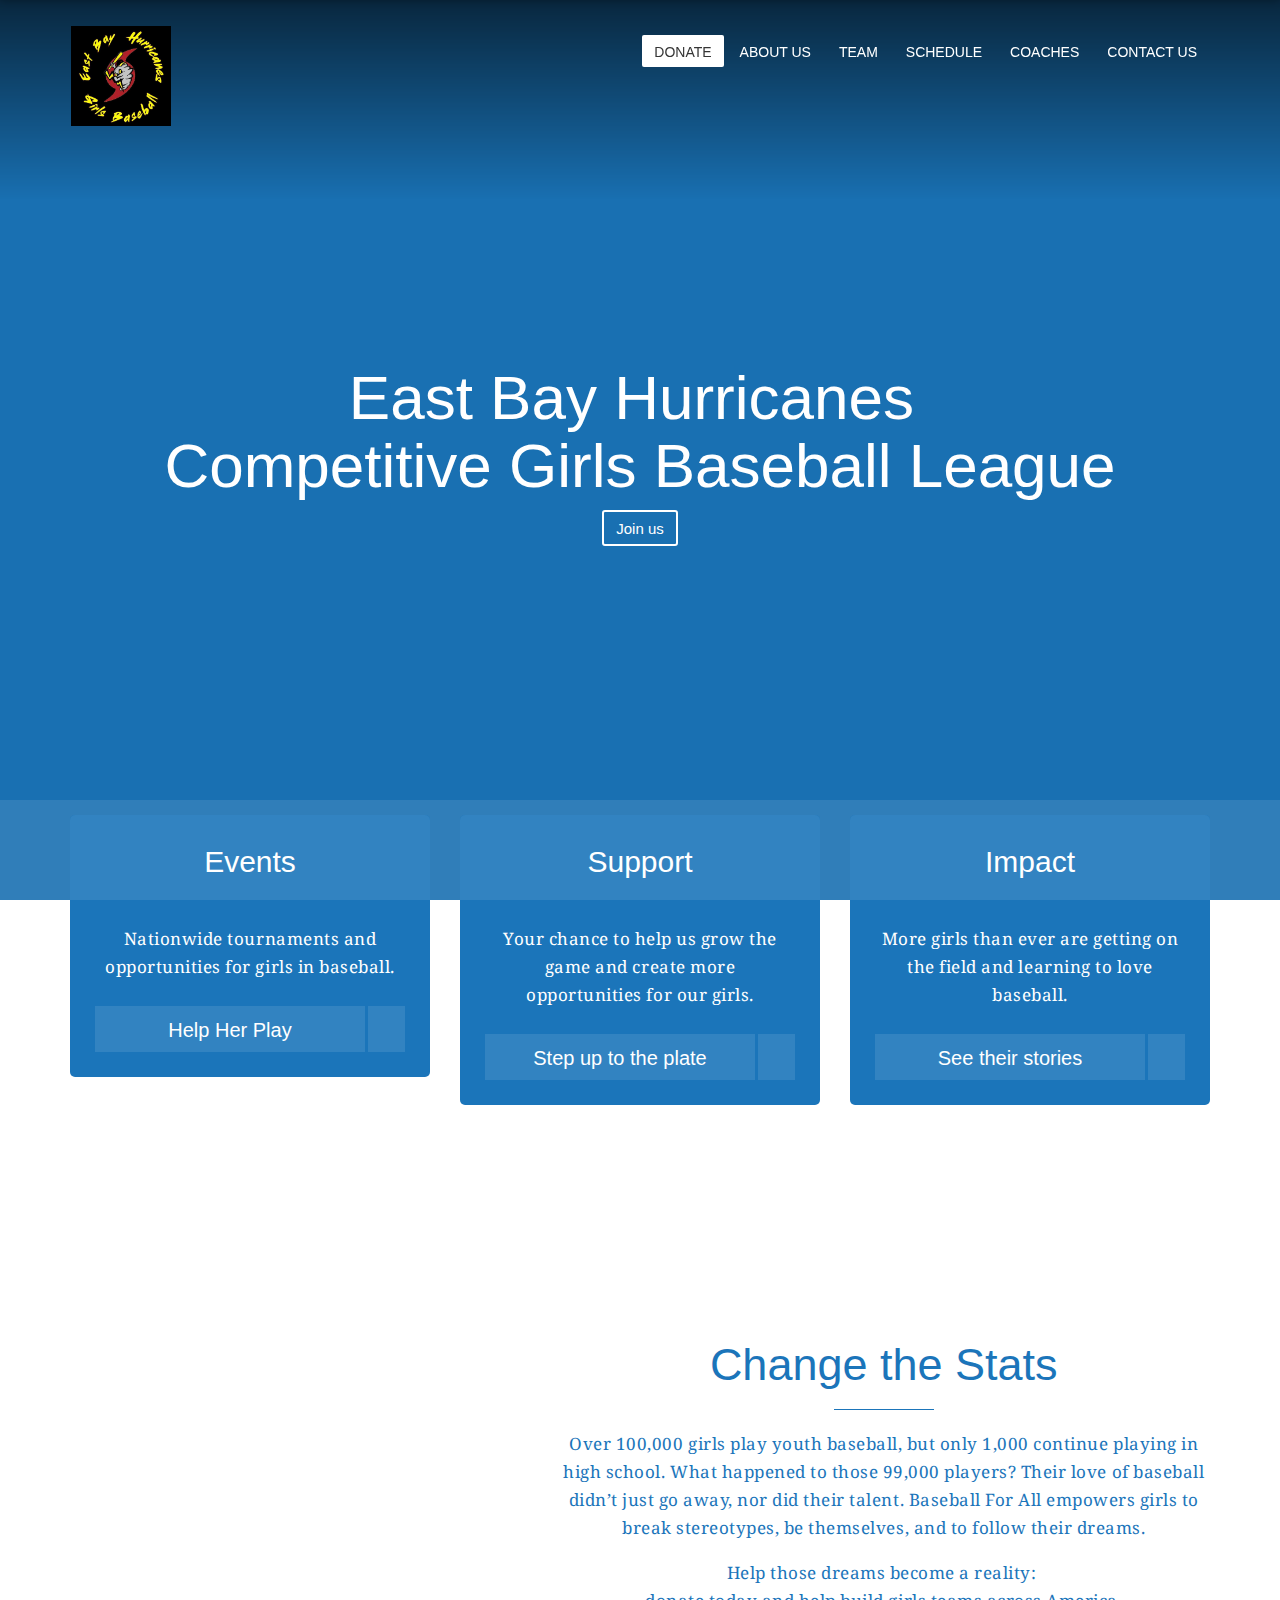
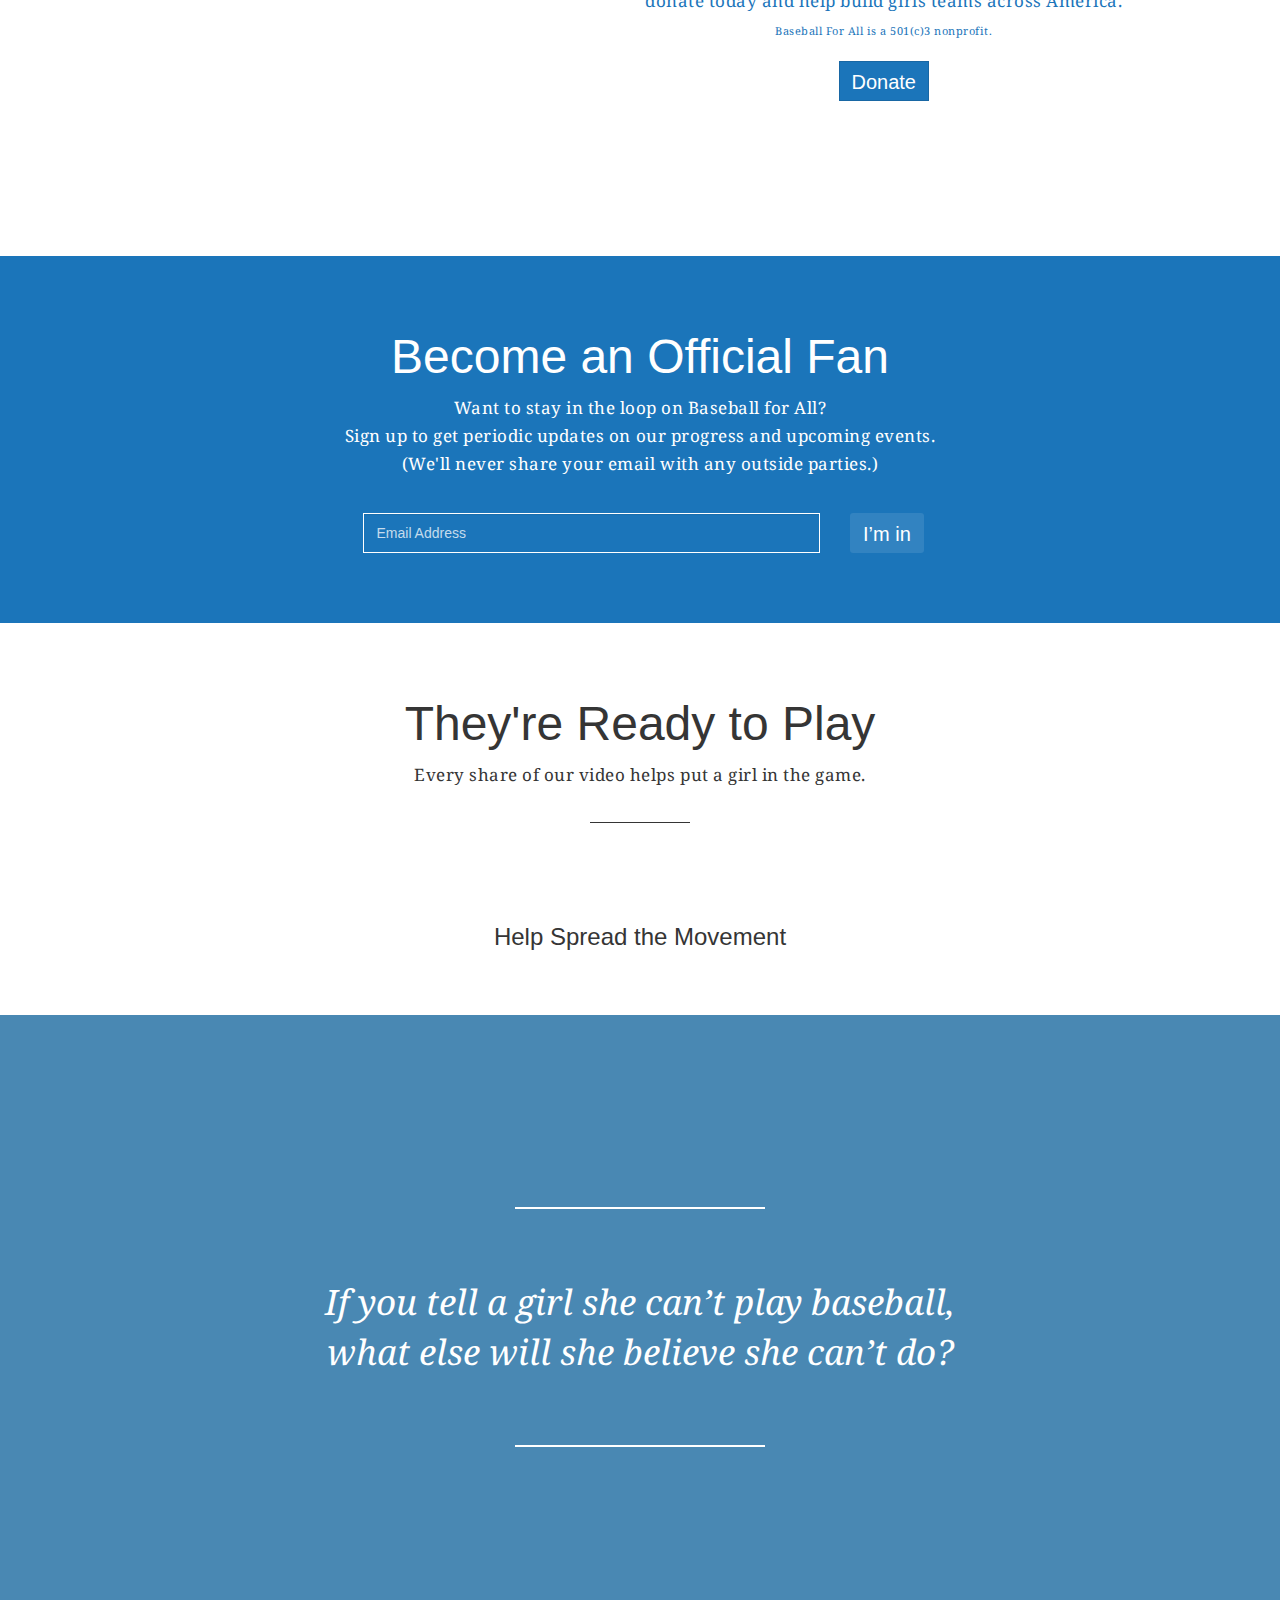
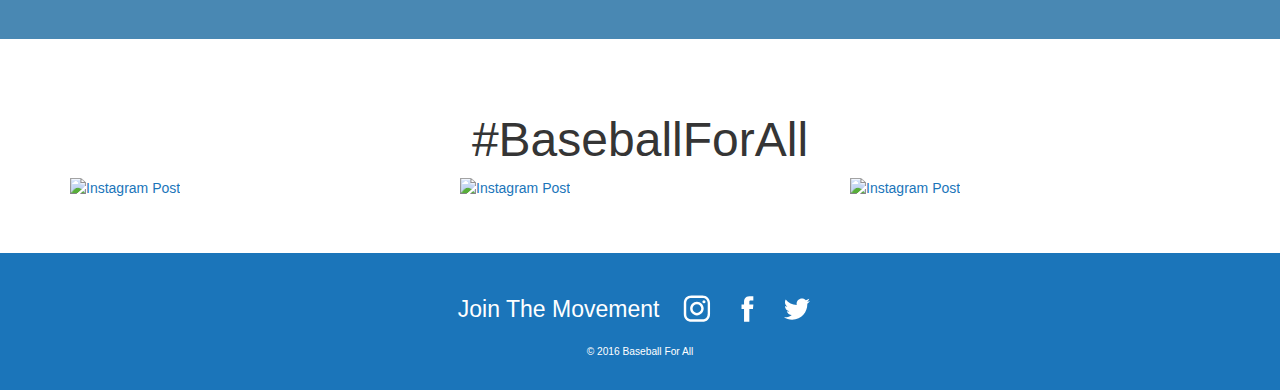
==== index.html @ d149d966 "initial commit" ====
<!doctype html>

<html class="no-js" lang="">
  <head>
    <meta charset="utf-8"><meta name="description" content=""><meta name="viewport" content="width=device-width,initial-scale=1"><title>Baseball For All</title><link rel="apple-touch-icon" href="apple-touch-icon.png"><!-- Place favicon.ico in the root directory -->
    <link href="https://fonts.googleapis.com/css?family=Noto+Serif:400,400i" rel="stylesheet">
    <link rel="stylesheet" href="styles/vendor.css">
    <link rel="stylesheet" href="styles/main.css"><script src="scripts/vendor/modernizr.js"></script><!--[if lt IE 10]>
      <link rel="stylesheet" href="/scripts/placeholder_polyfill.min.css">
      <script src="/scripts/placeholder_polyfill.jquery.min.combo.js" charset="utf-8"></script>
      <style>.hitter::before { top: 0; height: 100%; }
    -->
  </head>
  <body><!-- Mobile Overlay Menu -->
    <input type="checkbox" id="op">
    <div class="overlay overlay-hugeinc">
      <label for="op"></label>
      <nav>
        <ul>
          <li class="standout">
            <a class="btn-white" href="https://www.baseballforall.com/donation">Donate</a></li>
            <li>
              <!-- <a href="#">About Us</a> -->
              <!-- <ul> -->
                <!-- <li><a href="https://www.baseballforall.com/our-impact">Team</a></li> -->
                <!-- <li><a href="https://www.baseballforall.com/our-mission">Mission</a></li> -->
                <!-- <li><a href="#">Schedule</a><ul> -->
                    <!-- <li><a href="https://www.baseballforall.com/blog">Coaches</a></li> -->
                    <!-- <li><a href="#">Contact Us</a><ul><li><a href="https://www.baseballforall.com/media-requests">Media Requests</a></li> -->
                      <li><a href="https://www.baseballforall.com/contact-us">Contact</a></li>
              </ul>
      </nav>
    </div><!-- Fixed position menu on larger screens -->
                      <div class="header fixed">
                        <div class="container-fluid">
                          <nav class="navbar navbar-default"><!-- Brand and toggle get grouped for better mobile display -->
                            <div class="navbar-header"><div class="lower navbar-toggle collapsed"><label for="op"><span class="sr-only">Toggle navigation</span>
                              <span class="icon-bar"></span>
                              <span class="icon-bar"></span>
                              <span class="icon-bar"></span></label></div>
                              <a class="logo" href="/"><img src="./images/logo.jpg" alt="Baseball For All"></a></div><!-- Collect the nav links, forms, and other content for toggling -->
                              <!-- <div class="collapse navbar-collapse" id="navbar-collapse"> -->
                                <ul class="nav navbar-nav navbar-right">
                                  <!-- <li class="standout"><a class="btn-white" href="https://www.baseballforall.com/donation">Donate</a></li> -->
                                  <li><a href="#">About Us</a><ul>
                                    <li><a href="#">Team</a><ul>
                                        <li><a href="https://www.baseballforall.com/blog">Schedule</a></li>
                                        <li><a href="https://www.baseballforall.com/blog">Coaches</a></li>
                                        <li><a href="#">Contact Us</a>
                                    </li>
                              </div><!-- /.navbar-collapse --></nav></div></div><div class="header"><div class="container-fluid"><nav class="navbar navbar-default">
                                            <!-- Brand and toggle get grouped for better mobile display -->
                                            <div class="navbar-header"><div class="lower navbar-toggle collapsed"><label for="op"><span class="sr-only">Toggle navigation</span> <span class="icon-bar"></span> <span class="icon-bar"></span> <span class="icon-bar"></span></label></div><a class="logo" href="/">
                                              <img src="./images/logo.jpg" alt="Baseball For All"></a></div>
                                              <!-- Collect the nav links, forms, and other content for toggling -->
                                              <div class="collapse navbar-collapse" id="navbar-collapse">
                                                <ul class="nav navbar-nav navbar-right">
                                                  <li class="standout"><a class="btn-white" href="https://www.baseballforall.com/donation">Donate</a></li>
                                                  <li><a href="#">About Us</a>
                                                    <li><a href="https://www.baseballforall.com/our-impact">Team</a></li>
                                                        <li><a href="https://www.baseballforall.com/blog">Schedule</a></li>
                                                        <li><a href="https://www.baseballforall.com/blog">Coaches</a></li>
                                                        <li><a href="#">Contact Us</a>
                                                          </li>
                                                        </div><!-- /.navbar-collapse --></nav></div></div>
                                                          <div class="hero"><div class="video-bg"><div class="text-container"><div class="text"><h1>East Bay Hurricanes &#8203;<br>Competitive Girls Baseball League</h1>
                                                            <p><a href="https://www.youtube.com/watch?v=Lk8o69ht9t8" class="btn btn-outline popup-yt">Join us</i></a></p></div></div><div class="video-backdrop"></div>
                                                            <video class="bg-video" preload="metadata" loop autoplay muted>
                                                              <!-- <source src="videos/bbfa-bg.webm" type="video/webm">
                                                              <source src="videos/bbfa-bg.ogg" type="video/ogg"> -->
                                                              <source src="videos/Hurricanes1.mp4" type="video/mp4">
                                                              </video>
                                                            </div></div><div class="blueboxes"><div class="container-fluid"><div class="row text-center"><div class="col-sm-4"><div class="box"><h2>Events</h2><p class="serif">Nationwide tournaments and opportunities for girls in baseball.</p><p><a href="https://www.baseballforall.com/events" class="btn-separated"><span class="text">Help Her Play</span><span class="glyphicon glyphicon-menu-right"></span></a></p></div></div><div class="col-sm-4"><div class="box"><h2>Support</h2><p class="serif">Your chance to help us grow the game and create more opportunities for our girls.</p><p><a href="https://www.baseballforall.com/donation" class="btn-separated"><span class="text">Step up to the plate</span><span class="glyphicon glyphicon-menu-right"></span></a></p></div></div><div class="col-sm-4"><div class="box"><h2>Impact</h2><p class="serif">More girls than ever are getting on the field and learning to love baseball.</p><p><a href="https://www.baseballforall.com/our-impact" class="btn-separated"><span class="text">See their stories</span><span class="glyphicon glyphicon-menu-right"></span></a></p></div></div></div></div></div><div class="hitter"><div class="container-fluid"><div class="row"><div class="col-md-7 col-md-offset-5 col-sm-6 col-sm-offset-6"><h2 class="text-center">Change the Stats</h2><hr class="brand-primary"></div></div><div class="row"><div class="col-md-7 col-md-offset-5 col-sm-6 col-sm-offset-6"><p class="serif">Over 100,000 girls play youth baseball, but only 1,000 continue playing in high school. What happened to those 99,000 players? Their love of baseball didn&rsquo;t just go away, nor did their talent. Baseball For All empowers girls to break stereotypes, be themselves, and to follow their&nbsp;dreams.</p><p class="serif">Help those dreams become a reality: &#8203;<br class="hide-for-small">donate today and help build girls teams across&nbsp;America.<br><small>Baseball For All is a 501(c)3 nonprofit.</small></p><p class="text-center"><a href="https://www.baseballforall.com/donation" class="btn btn-primary">Donate</a></p></div></div></div></div><div class="blue-section"><div class="container-fluid"><div class="row"><div class="col-sm-10 text-center col-sm-offset-1"><h2>Become an Official&nbsp;Fan</h2><p class="serif">Want to stay in the loop on Baseball&nbsp;for&nbsp;All?<br>Sign up to get periodic updates on our progress and upcoming events.<br>(We'll never share your email with any outside&nbsp;parties.)</p></div></div><form action="https://hooks.zapier.com/hooks/catch/180982/68pdn4/"><div class="form to-hide"><div class="row"><div class="col-sm-5 col-sm-offset-3 col-xs-8"><div class="form-group"><!-- <label for="email">Email</label> --> <input required class="form-control" type="email" name="email" placeholder="Email Address"></div></div><div class="col-sm-2 col-xs-4"><div class="form-group"><button type="submit" class="btn btn-large btn-secondary">I&rsquo;m in</button></div></div></div></div><div class="submit-message"><p>Thank you for joining our community! As a nonprofit grassroots organization, we depend on people like you to help our&nbsp;movement&nbsp;grow.</p></div></form></div></div><div class="section text-center video-section"><div class="container-fluid"><div class="row"><div class="col-md-12"><h2>They're Ready &#8203;<br class="show-for-small">to Play</h2><p class="serif">Every share of our video helps put a girl in the game.</p><hr class="mb"><a href="#" class="vid-img"><img src="./images/video-placeholder.jpg" alt=""> <span class="glyphicon glyphicon-play-circle"></span></a><div class="embed-container"></div><div class="share"><div>Help Spread the Movement</div><!-- Go to www.addthis.com/dashboard to customize your tools --><div class="addthis_inline_share_toolbox" data-url="https://www.youtube.com/watch?v=pEl8HCZgmtk&modestbranding=1&rel=0&showinfo=0" data-title="Change the stats for girls in baseball with Baseball For All" data-description="If you tell a girl she can't play baseball, what else will she believe she can't do?"></div></div></div></div></div></div><div class="section girls"><div class="image"></div><div class="overlay"></div><div class="content"><blockquote>If you tell a girl she can&rsquo;t play baseball, what else will she believe she can&rsquo;t do?</blockquote></div></div><div class="section feed"><div class="container-fluid"><h2 class="text-center">#BaseballForAll</h2><div class="row"><div class="col-sm-4"><a href="https://www.instagram.com/p/BLtFtCOjziC/?taken-by=baseballforall" rel="nofollow" target="_blank"><img src="./images/instagram1.jpg" alt="Instagram Post"></a></div><div class="col-sm-4"><a href="https://www.instagram.com/p/BLtFIycjHgE/?taken-by=baseballforall" rel="nofollow" target="_blank"><img src="./images/instagram2.jpg" alt="Instagram Post"></a></div><div class="col-sm-4"><a href="https://www.instagram.com/p/BLtGK94DT_j/?taken-by=baseballforall" rel="nofollow" target="_blank"><img src="./images/instagram3.jpg" alt="Instagram Post"></a></div></div></div></div><div class="footer text-center"><div class="container-fluid"><div class="flex"><p>Join The Movement &nbsp;</p><div class="social-icons"><a href="https://www.instagram.com/baseballforall/" rel="nofollow" target="_blank"><svg height="56.7px" id="Layer_1" style="enable-background:new 0 0 56.7 56.7;" version="1.1" viewBox="0 0 56.7 56.7" width="56.7px" xml:space="preserve" xmlns="https://www.w3.org/2000/svg" xmlns:xlink="https://www.w3.org/1999/xlink"><g><path d="M28.2,16.7c-7,0-12.8,5.7-12.8,12.8s5.7,12.8,12.8,12.8S41,36.5,41,29.5S35.2,16.7,28.2,16.7z M28.2,37.7   c-4.5,0-8.2-3.7-8.2-8.2s3.7-8.2,8.2-8.2s8.2,3.7,8.2,8.2S32.7,37.7,28.2,37.7z"/><circle cx="41.5" cy="16.4" r="2.9"/><path d="M49,8.9c-2.6-2.7-6.3-4.1-10.5-4.1H17.9c-8.7,0-14.5,5.8-14.5,14.5v20.5c0,4.3,1.4,8,4.2,10.7c2.7,2.6,6.3,3.9,10.4,3.9   h20.4c4.3,0,7.9-1.4,10.5-3.9c2.7-2.6,4.1-6.3,4.1-10.6V19.3C53,15.1,51.6,11.5,49,8.9z M48.4,39.9c0,3.1-0.9,5.6-2.7,7.3   c-1.8,1.7-4.3,2.6-7.3,2.6H18c-3,0-5.5-0.9-7.3-2.6C8.9,45.4,8,42.9,8,39.8V19.3c0-3,0.9-5.5,2.7-7.3c1.7-1.7,4.3-2.6,7.3-2.6h20.6   c3,0,5.5,0.9,7.3,2.7c1.7,1.8,2.7,4.3,2.7,7.2V39.9z"/></g></svg></a><a href="https://www.facebook.com/baseballforall" rel="nofollow" target="_blank"><svg enable-background="new 0 0 56.693 56.693" height="56.693px" id="Layer_1" version="1.1" viewBox="0 0 56.693 56.693" width="56.693px" xml:space="preserve" xmlns="https://www.w3.org/2000/svg" xmlns:xlink="https://www.w3.org/1999/xlink"><path d="M40.43,21.739h-7.645v-5.014c0-1.883,1.248-2.322,2.127-2.322c0.877,0,5.395,0,5.395,0V6.125l-7.43-0.029  c-8.248,0-10.125,6.174-10.125,10.125v5.518h-4.77v8.53h4.77c0,10.947,0,24.137,0,24.137h10.033c0,0,0-13.32,0-24.137h6.77  L40.43,21.739z"/></svg></a><a href="https://twitter.com/baseballfor_all" rel="nofollow" target="_blank"><svg enable-background="new 0 0 56.693 56.693" height="56.693px" id="Layer_1" version="1.1" viewBox="0 0 56.693 56.693" width="56.693px" xml:space="preserve" xmlns="https://www.w3.org/2000/svg" xmlns:xlink="https://www.w3.org/1999/xlink"><path d="M52.837,15.065c-1.811,0.805-3.76,1.348-5.805,1.591c2.088-1.25,3.689-3.23,4.444-5.592c-1.953,1.159-4.115,2-6.418,2.454  c-1.843-1.964-4.47-3.192-7.377-3.192c-5.581,0-10.106,4.525-10.106,10.107c0,0.791,0.089,1.562,0.262,2.303  c-8.4-0.422-15.848-4.445-20.833-10.56c-0.87,1.492-1.368,3.228-1.368,5.082c0,3.506,1.784,6.6,4.496,8.412  c-1.656-0.053-3.215-0.508-4.578-1.265c-0.001,0.042-0.001,0.085-0.001,0.128c0,4.896,3.484,8.98,8.108,9.91  c-0.848,0.23-1.741,0.354-2.663,0.354c-0.652,0-1.285-0.063-1.902-0.182c1.287,4.015,5.019,6.938,9.441,7.019  c-3.459,2.711-7.816,4.327-12.552,4.327c-0.815,0-1.62-0.048-2.411-0.142c4.474,2.869,9.786,4.541,15.493,4.541  c18.591,0,28.756-15.4,28.756-28.756c0-0.438-0.009-0.875-0.028-1.309C49.769,18.873,51.483,17.092,52.837,15.065z"/></svg></a></div></div><p><small>&copy; 2016 Baseball For All</small></p></div></div><!-- Google Analytics --><script>(function(b,o,i,l,e,r){b.GoogleAnalyticsObject=l;b[l]||(b[l]= -->
      function(){(b[l].q=b[l].q||[]).push(arguments)});b[l].l=+new Date;
      e=o.createElement(i);r=o.getElementsByTagName(i)[0];
      e.src='https://www.google-analytics.com/analytics.js';
      r.parentNode.insertBefore(e,r)}(window,document,'script','ga'));
      ga('create','UA-85134843-1');ga('send','pageview');</script>
      <script src="scripts/vendor.js"></script>
      <script src="scripts/plugins.js"></script>
      <script src="scripts/main.js"></script>
      <!-- Go to www.addthis.com/dashboard to customize your tools -->
      <script type="text/javascript" src="//s7.addthis.com/js/300/addthis_widget.js#pubid=ra-57f2a106e2cdba93"></script>
    </body>
  </html>
---- styles/vendor.css ----
.mfp-bg{z-index:1042;overflow:hidden;background:#0b0b0b;opacity:.8}.mfp-bg,.mfp-wrap{top:0;left:0;width:100%;height:100%;position:fixed}.mfp-wrap{z-index:1043;outline:none!important;-webkit-backface-visibility:hidden}.mfp-container{text-align:center;position:absolute;width:100%;height:100%;left:0;top:0;padding:0 8px;box-sizing:border-box}.mfp-container:before{content:"";display:inline-block;height:100%;vertical-align:middle}.mfp-align-top .mfp-container:before{display:none}.mfp-content{position:relative;display:inline-block;vertical-align:middle;margin:0 auto;text-align:left;z-index:1045}.mfp-ajax-holder .mfp-content,.mfp-inline-holder .mfp-content{width:100%;cursor:auto}.mfp-ajax-cur{cursor:progress}.mfp-zoom-out-cur,.mfp-zoom-out-cur .mfp-image-holder .mfp-close{cursor:-moz-zoom-out;cursor:-webkit-zoom-out;cursor:zoom-out}.mfp-zoom{cursor:pointer;cursor:-webkit-zoom-in;cursor:-moz-zoom-in;cursor:zoom-in}.mfp-auto-cursor .mfp-content{cursor:auto}.mfp-arrow,.mfp-close,.mfp-counter,.mfp-preloader{-webkit-user-select:none;-moz-user-select:none;user-select:none}.mfp-loading.mfp-figure{display:none}.mfp-hide{display:none!important}.mfp-preloader{color:#ccc;position:absolute;top:50%;width:auto;text-align:center;margin-top:-.8em;left:8px;right:8px;z-index:1044}.mfp-preloader a{color:#ccc}.mfp-preloader a:hover{color:#fff}.mfp-s-error .mfp-content,.mfp-s-ready .mfp-preloader{display:none}button.mfp-arrow,button.mfp-close{overflow:visible;cursor:pointer;background:transparent;border:0;-webkit-appearance:none;display:block;outline:none;padding:0;z-index:1046;box-shadow:none;touch-action:manipulation}button::-moz-focus-inner{padding:0;border:0}.mfp-close{width:44px;height:44px;line-height:44px;position:absolute;right:0;top:0;text-decoration:none;text-align:center;opacity:.65;padding:0 0 18px 10px;color:#fff;font-style:normal;font-size:28px;font-family:Arial,Baskerville,monospace}.mfp-close:focus,.mfp-close:hover{opacity:1}.mfp-close:active{top:1px}.mfp-close-btn-in .mfp-close{color:#333}.mfp-iframe-holder .mfp-close,.mfp-image-holder .mfp-close{color:#fff;right:-6px;text-align:right;padding-right:6px;width:100%}.mfp-counter{position:absolute;top:0;right:0;color:#ccc;font-size:12px;line-height:18px;white-space:nowrap}.mfp-arrow{position:absolute;opacity:.65;margin:0;top:50%;margin-top:-55px;padding:0;width:90px;height:110px;-webkit-tap-highlight-color:transparent}.mfp-arrow:active{margin-top:-54px}.mfp-arrow:focus,.mfp-arrow:hover{opacity:1}.mfp-arrow:after,.mfp-arrow:before{content:"";display:block;width:0;height:0;position:absolute;left:0;top:0;margin-top:35px;margin-left:35px;border:medium inset transparent}.mfp-arrow:after{border-top-width:13px;border-bottom-width:13px;top:8px}.mfp-arrow:before{border-top-width:21px;border-bottom-width:21px;opacity:.7}.mfp-arrow-left{left:0}.mfp-arrow-left:after{border-right:17px solid #fff;margin-left:31px}.mfp-arrow-left:before{margin-left:25px;border-right:27px solid #3f3f3f}.mfp-arrow-right{right:0}.mfp-arrow-right:after{border-left:17px solid #fff;margin-left:39px}.mfp-arrow-right:before{border-left:27px solid #3f3f3f}.mfp-iframe-holder{padding-top:40px;padding-bottom:40px}.mfp-iframe-holder .mfp-content{line-height:0;width:100%;max-width:900px}.mfp-iframe-holder .mfp-close{top:-40px}.mfp-iframe-scaler{width:100%;height:0;overflow:hidden;padding-top:56.25%}.mfp-iframe-scaler iframe{position:absolute;display:block;top:0;left:0;width:100%;height:100%;box-shadow:0 0 8px rgba(0,0,0,.6);background:#000}img.mfp-img{width:auto;max-width:100%;height:auto;display:block;box-sizing:border-box;padding:40px 0;margin:0 auto}.mfp-figure,img.mfp-img{line-height:0}.mfp-figure:after{content:"";position:absolute;left:0;top:40px;bottom:40px;display:block;right:0;width:auto;height:auto;z-index:-1;box-shadow:0 0 8px rgba(0,0,0,.6);background:#444}.mfp-figure small{color:#bdbdbd;display:block;font-size:12px;line-height:14px}.mfp-figure figure{margin:0}.mfp-bottom-bar{margin-top:-36px;position:absolute;top:100%;left:0;width:100%;cursor:auto}.mfp-title{text-align:left;line-height:18px;color:#f3f3f3;word-wrap:break-word;padding-right:36px}.mfp-image-holder .mfp-content{max-width:100%}.mfp-gallery .mfp-image-holder .mfp-figure{cursor:pointer}@media screen and (max-height:300px),screen and (max-width:800px) and (orientation:landscape){.mfp-img-mobile .mfp-image-holder{padding-left:0;padding-right:0}.mfp-img-mobile img.mfp-img{padding:0}.mfp-img-mobile .mfp-figure:after{top:0;bottom:0}.mfp-img-mobile .mfp-figure small{display:inline;margin-left:5px}.mfp-img-mobile .mfp-bottom-bar{background:rgba(0,0,0,.6);bottom:0;margin:0;top:auto;padding:3px 5px;position:fixed;box-sizing:border-box}.mfp-img-mobile .mfp-bottom-bar:empty{padding:0}.mfp-img-mobile .mfp-counter{right:5px;top:3px}.mfp-img-mobile .mfp-close{top:0;right:0;width:35px;height:35px;line-height:35px;background:rgba(0,0,0,.6);position:fixed;text-align:center;padding:0}}@media (max-width:900px){.mfp-arrow{-webkit-transform:scale(.75);transform:scale(.75)}.mfp-arrow-left{-webkit-transform-origin:0;transform-origin:0}.mfp-arrow-right{-webkit-transform-origin:100%;transform-origin:100%}.mfp-container{padding-left:6px;padding-right:6px}}
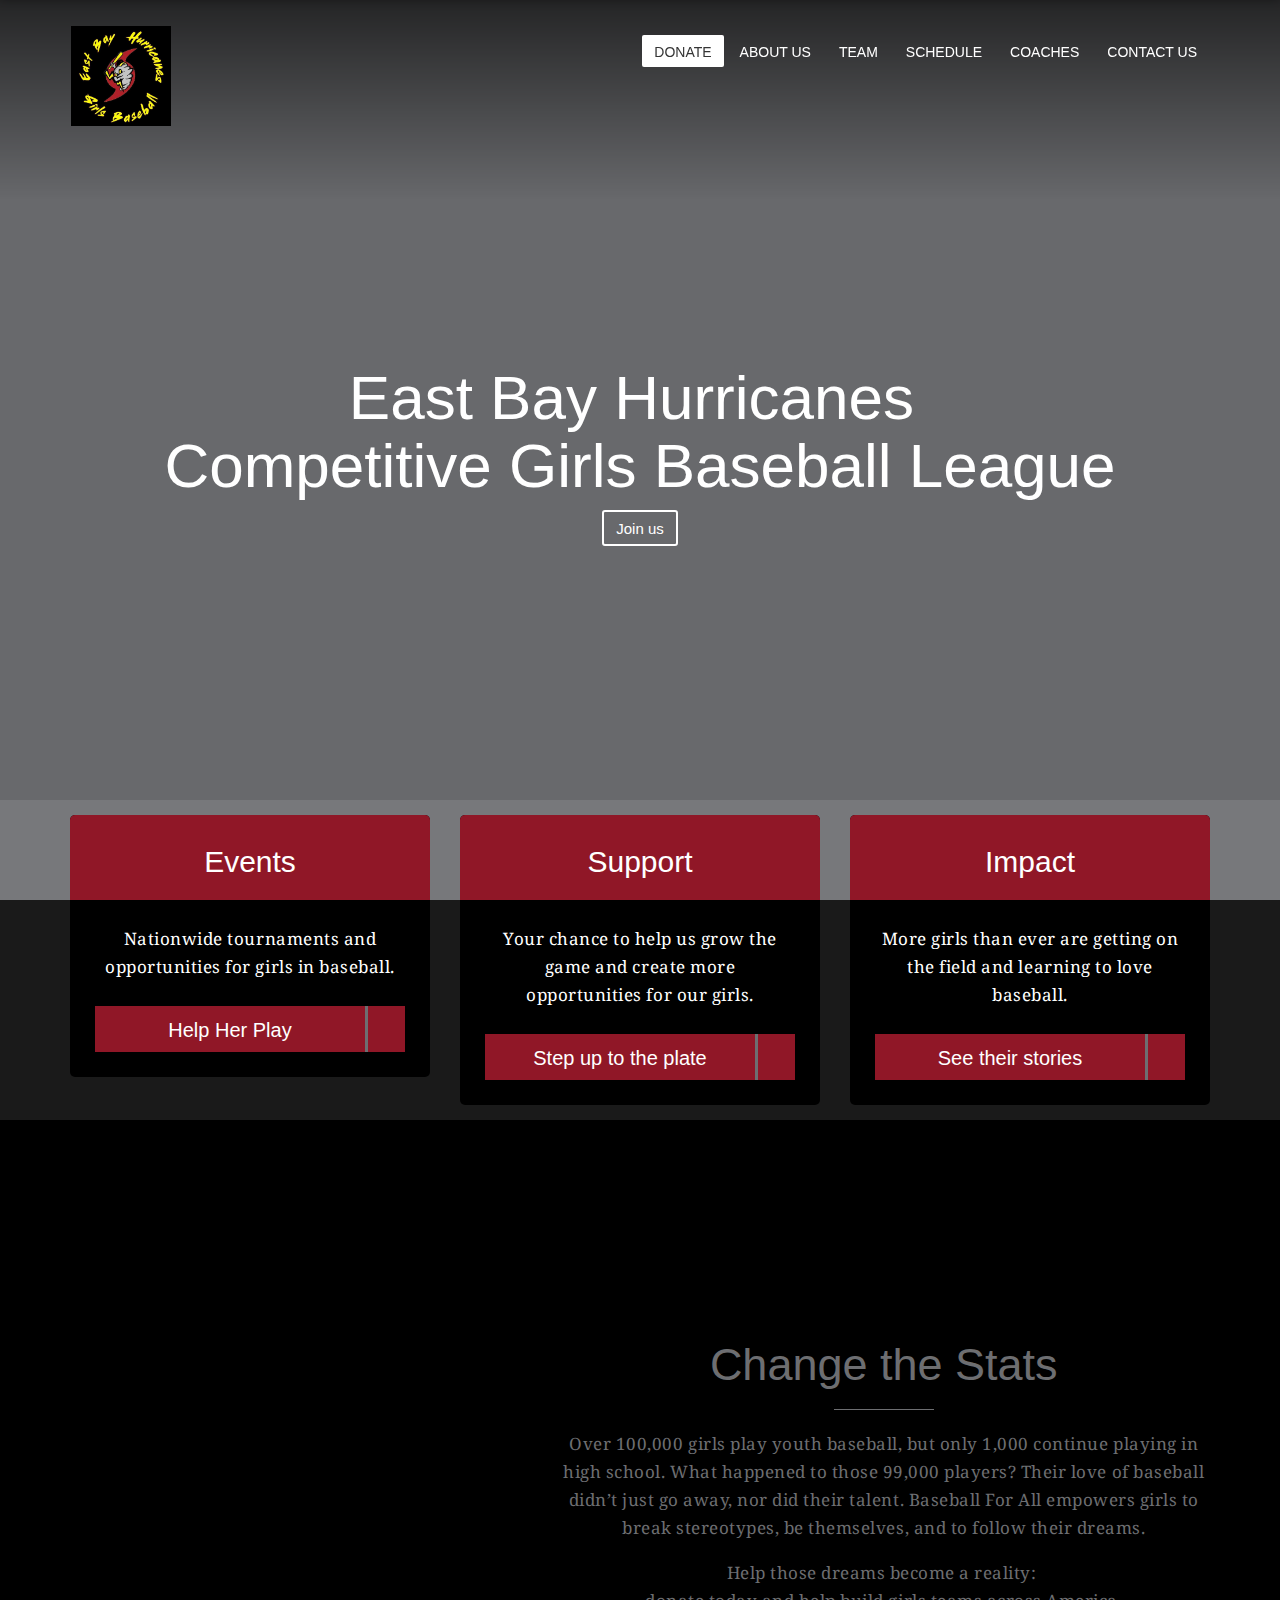
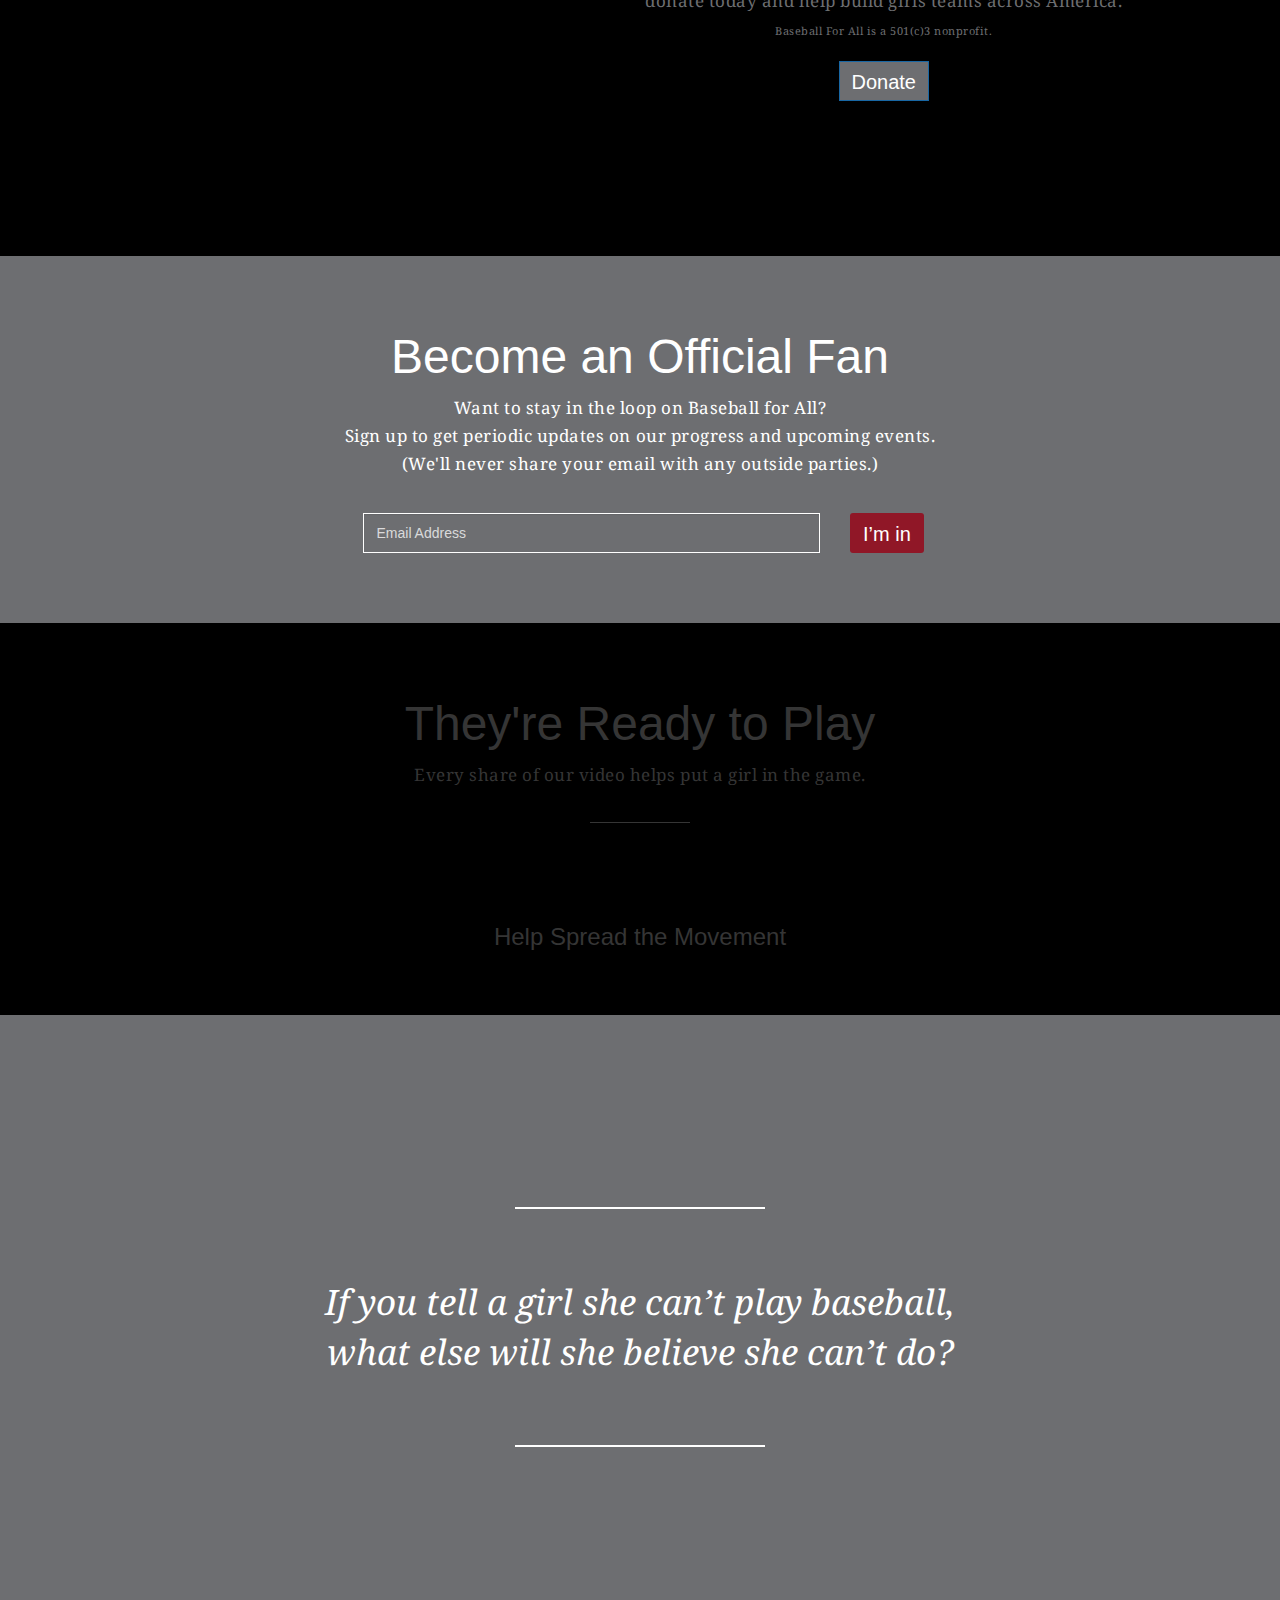
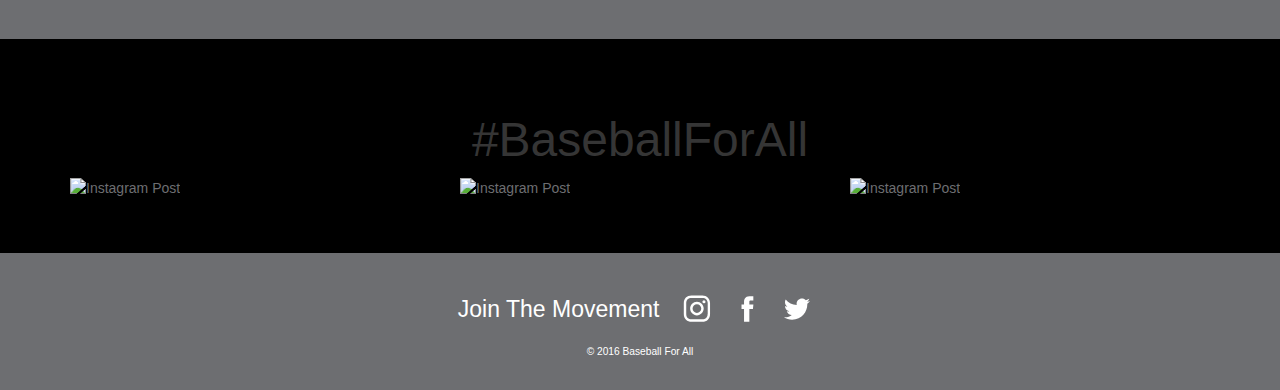
==== commit b7004690: "Adds placeholder pages for all menu items" ====
--- a/index.html
+++ b/index.html
@@ -19,7 +19,7 @@
       <nav>
         <ul>
           <li class="standout">
-            <a class="btn-white" href="https://www.baseballforall.com/donation">Donate</a></li>
+            <!-- <a class="btn-white" href="https://www.baseballforall.com/donation">Donate</a></li> -->
             <li>
               <!-- <a href="#">About Us</a> -->
               <!-- <ul> -->
@@ -28,7 +28,7 @@
                 <!-- <li><a href="#">Schedule</a><ul> -->
                     <!-- <li><a href="https://www.baseballforall.com/blog">Coaches</a></li> -->
                     <!-- <li><a href="#">Contact Us</a><ul><li><a href="https://www.baseballforall.com/media-requests">Media Requests</a></li> -->
-                      <li><a href="https://www.baseballforall.com/contact-us">Contact</a></li>
+                      <!-- <li><a href="https://www.baseballforall.com/contact-us">Contact</a></li> -->
               </ul>
       </nav>
     </div><!-- Fixed position menu on larger screens -->
@@ -56,12 +56,12 @@
                                               <!-- Collect the nav links, forms, and other content for toggling -->
                                               <div class="collapse navbar-collapse" id="navbar-collapse">
                                                 <ul class="nav navbar-nav navbar-right">
-                                                  <li class="standout"><a class="btn-white" href="https://www.baseballforall.com/donation">Donate</a></li>
+                                                  <li class="standout"><a class="btn-white" href="donation.html">Donate</a></li>
                                                   <li><a href="#">About Us</a>
-                                                    <li><a href="https://www.baseballforall.com/our-impact">Team</a></li>
-                                                        <li><a href="https://www.baseballforall.com/blog">Schedule</a></li>
-                                                        <li><a href="https://www.baseballforall.com/blog">Coaches</a></li>
-                                                        <li><a href="#">Contact Us</a>
+                                                    <li><a href="team.html">Team</a></li>
+                                                        <li><a href="schedule.html">Schedule</a></li>
+                                                        <li><a href="coaches.html">Coaches</a></li>
+                                                        <li><a href="contact.html">Contact Us</a>
                                                           </li>
                                                         </div><!-- /.navbar-collapse --></nav></div></div>
                                                           <div class="hero"><div class="video-bg"><div class="text-container"><div class="text"><h1>East Bay Hurricanes &#8203;<br>Competitive Girls Baseball League</h1>
